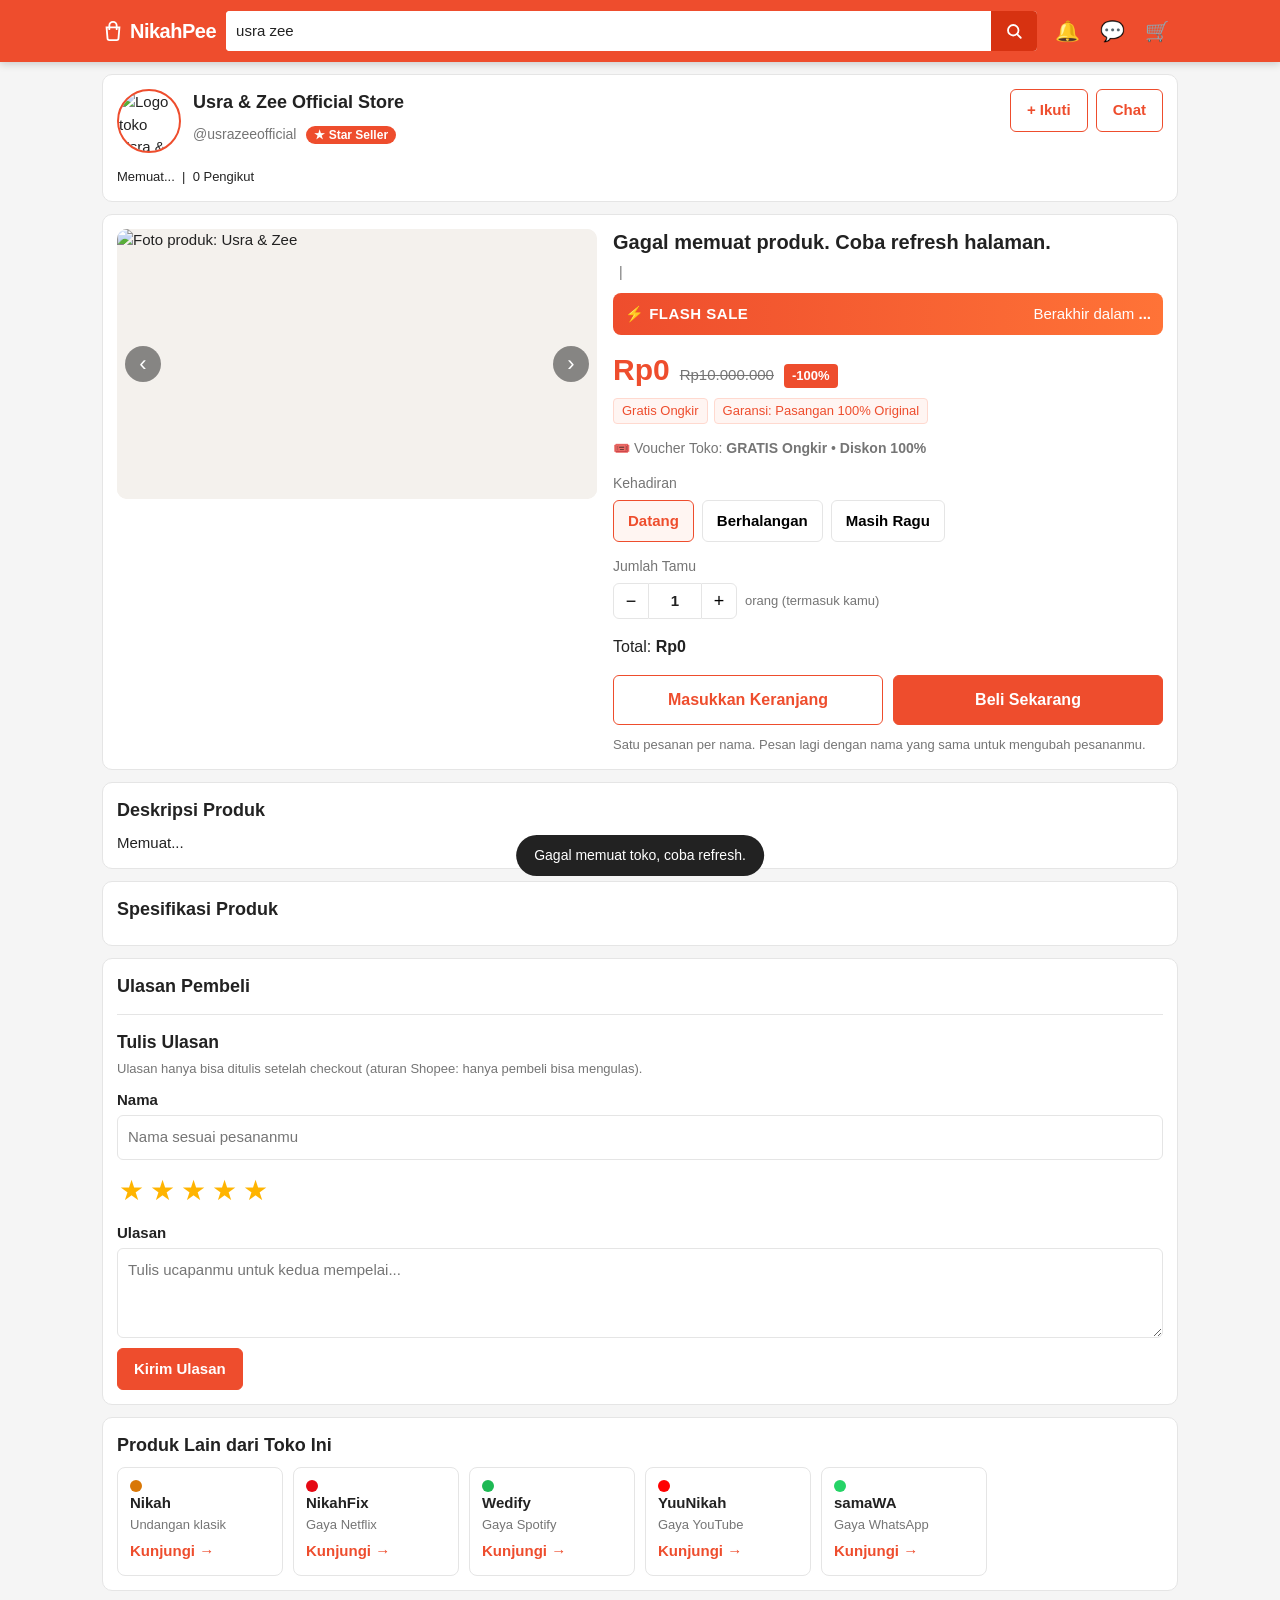
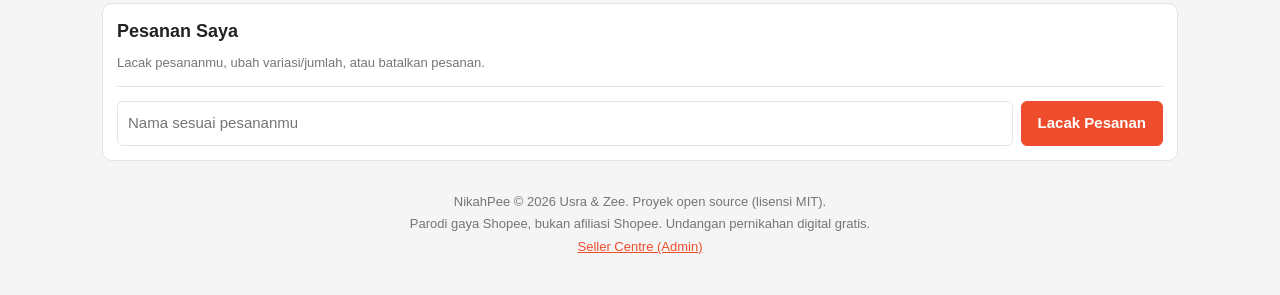
==== index.html @ 41fe7d13 "Initial commit: Shopee-style wedding invitation (fullstack, Vercel Functions + Blob)" ====
<!DOCTYPE html>
<html lang="id">
<head>
<meta charset="UTF-8">
<meta name="viewport" content="width=device-width, initial-scale=1.0">
<title>NikahPee - Usra &amp; Zee Official Store | Undangan Pernikahan Digital Gratis</title>
<meta name="description" content="NikahPee: Undangan pernikahan digital Usra & Zee di toko Shopee gaya. Harga Rp0, diskon 100%, gratis ongkir. Checkout kehadiranmu, tulis ulasan, dan lacak pesananmu.">
<link rel="icon" href="/assets/images/favicon.ico">
<link rel="apple-touch-icon" href="/assets/images/favicon-192.png">
<link rel="stylesheet" href="/css/app.css">
</head>
<body>
<header class="topbar">
  <div class="topbar-inner">
    <a class="logo" href="/">
      <span class="logo-bag" aria-hidden="true">
        <svg viewBox="0 0 24 24" width="22" height="22" fill="none" stroke="white" stroke-width="2" stroke-linecap="round"><path d="M5 8h14l-1 12a2 2 0 0 1-2 2H8a2 2 0 0 1-2-2L5 8z"/><path d="M8 10V6a4 4 0 0 1 8 0v4"/></svg>
      </span>
      <span class="logo-text">NikahPee</span>
    </a>
    <form id="searchForm" class="search" role="search">
      <input id="searchInput" type="search" value="usra zee" placeholder="Cari di toko ini..." aria-label="Cari di toko ini">
      <button type="submit" aria-label="Cari">
        <svg viewBox="0 0 24 24" width="18" height="18" fill="none" stroke="white" stroke-width="2.4" stroke-linecap="round"><circle cx="11" cy="11" r="7"/><path d="M21 21l-4.3-4.3"/></svg>
      </button>
    </form>
    <div class="top-icons">
      <button id="bellBtn" class="icon-btn" type="button" aria-label="Pengumuman toko">🔔</button>
      <button id="chatBtn" class="icon-btn" type="button" aria-label="Chat penjual">💬</button>
      <button id="cartBtn" class="icon-btn" type="button" aria-label="Keranjang">🛒<span id="cartCount" class="badge" hidden>0</span></button>
    </div>
  </div>
  <div id="announcePop" class="announce-pop" hidden>
    <strong>📢 Pengumuman Toko</strong>
    <p id="announceText"></p>
  </div>
</header>

<main>
  <!-- SHOP HEADER -->
  <section class="shop card">
    <img class="shop-avatar" src="/assets/images/favicon-192.png" alt="Logo toko Usra &amp; Zee">
    <div class="shop-info">
      <h1>Usra &amp; Zee Official Store</h1>
      <p class="shop-user">@usrazeeofficial <span class="star-seller">★ Star Seller</span></p>
    </div>
    <div class="shop-actions">
      <button id="followBtn" class="btn btn-outline" type="button">+ Ikuti</button>
      <button id="chatBtn2" class="btn btn-outline" type="button">Chat</button>
    </div>
    <p class="shop-meta"><span id="shopStars" class="stars"></span> <span id="shopRatingText">Memuat...</span> &nbsp;|&nbsp; <span id="followerCount">0</span> Pengikut</p>
  </section>

  <!-- PRODUCT -->
  <section id="product" class="product card">
    <div class="gallery">
      <div class="main-img-wrap">
        <img id="mainImg" class="main-img" src="/assets/images/couple.webp" alt="Foto produk: Usra &amp; Zee">
        <button id="prevImg" class="img-nav prev" type="button" aria-label="Foto sebelumnya">‹</button>
        <button id="nextImg" class="img-nav next" type="button" aria-label="Foto berikutnya">›</button>
      </div>
      <div id="thumbs" class="thumbs"></div>
    </div>
    <div class="buy-box">
      <h2 id="productTitle">Memuat produk...</h2>
      <p class="rating-row"><span id="prodStars" class="stars"></span> <span id="reviewCountText"></span> <span class="sep">|</span> <span id="soldText"></span></p>
      <div class="flash-sale">
        <span class="flash-label">⚡ FLASH SALE</span>
        <span class="flash-timer">Berakhir dalam <strong id="flashTimer">...</strong></span>
      </div>
      <div class="price-row">
        <span id="priceNow" class="price-now">Rp0</span>
        <span id="priceBefore" class="price-before">Rp10.000.000</span>
        <span class="discount-badge">-100%</span>
      </div>
      <p class="ship-row"><span class="ship-badge">Gratis Ongkir</span> <span class="ship-badge">Garansi: Pasangan 100% Original</span></p>
      <p class="voucher-row">🎟️ Voucher Toko: <strong>GRATIS Ongkir</strong> • <strong>Diskon 100%</strong></p>

      <div class="buy-field">
        <span class="field-label">Kehadiran</span>
        <div id="variationRow" class="variation-row" role="radiogroup" aria-label="Kehadiran">
          <button type="button" class="var-btn" data-presence="datang">Datang</button>
          <button type="button" class="var-btn" data-presence="berhalangan">Berhalangan</button>
          <button type="button" class="var-btn" data-presence="ragu">Masih Ragu</button>
        </div>
      </div>
      <div class="buy-field">
        <span class="field-label">Jumlah Tamu</span>
        <div class="qty-row">
          <button id="qtyMinus" type="button" aria-label="Kurangi">−</button>
          <span id="qtyVal">1</span>
          <button id="qtyPlus" type="button" aria-label="Tambah">+</button>
          <span class="qty-note">orang (termasuk kamu)</span>
        </div>
      </div>
      <p class="total-row">Total: <strong>Rp0</strong></p>
      <div class="buy-actions">
        <button id="addCartBtn" class="btn btn-outline btn-big" type="button">Masukkan Keranjang</button>
        <button id="buyNowBtn" class="btn btn-primary btn-big" type="button">Beli Sekarang</button>
      </div>
      <p class="buy-note">Satu pesanan per nama. Pesan lagi dengan nama yang sama untuk mengubah pesananmu.</p>
    </div>
  </section>

  <!-- DESKRIPSI PRODUK -->
  <section class="card section">
    <h2>Deskripsi Produk</h2>
    <p id="descText" class="desc-text">Memuat...</p>
  </section>

  <!-- SPESIFIKASI -->
  <section class="card section">
    <h2>Spesifikasi Produk</h2>
    <table id="specTable" class="spec-table"></table>
  </section>

  <!-- ULASAN -->
  <section id="reviewSection" class="card section">
    <h2>Ulasan Pembeli</h2>
    <div id="reviewSummary" class="review-summary"></div>
    <div id="reviewList" class="review-list"></div>
    <p id="reviewEmpty" class="empty" hidden>Belum ada ulasan. Jadilah yang pertama mengulas toko ini.</p>
    <form id="reviewForm" class="review-form">
      <h3>Tulis Ulasan</h3>
      <p class="form-note">Ulasan hanya bisa ditulis setelah checkout (aturan Shopee: hanya pembeli bisa mengulas).</p>
      <label>Nama
        <input id="rvName" type="text" maxlength="100" placeholder="Nama sesuai pesananmu" required>
      </label>
      <div class="stars-input" role="radiogroup" aria-label="Bintang">
        <button type="button" data-stars="1">★</button>
        <button type="button" data-stars="2">★</button>
        <button type="button" data-stars="3">★</button>
        <button type="button" data-stars="4">★</button>
        <button type="button" data-stars="5">★</button>
      </div>
      <label>Ulasan
        <textarea id="rvText" rows="3" maxlength="500" placeholder="Tulis ucapanmu untuk kedua mempelai..." required></textarea>
      </label>
      <p id="rvError" class="form-error" hidden></p>
      <button type="submit" class="btn btn-primary">Kirim Ulasan</button>
    </form>
  </section>

  <!-- PRODUK LAIN DARI TOKO INI -->
  <section class="card section">
    <h2>Produk Lain dari Toko Ini</h2>
    <div class="other-grid">
      <a class="other-card" href="https://nikah.xsrazy.web.id"><span class="other-dot" style="background:#d97706"></span><strong>Nikah</strong><span>Undangan klasik</span><em>Kunjungi →</em></a>
      <a class="other-card" href="https://nikahfix.xsrazy.web.id"><span class="other-dot" style="background:#e50914"></span><strong>NikahFix</strong><span>Gaya Netflix</span><em>Kunjungi →</em></a>
      <a class="other-card" href="https://wedify.xsrazy.web.id"><span class="other-dot" style="background:#1db954"></span><strong>Wedify</strong><span>Gaya Spotify</span><em>Kunjungi →</em></a>
      <a class="other-card" href="https://yuunikah.xsrazy.web.id"><span class="other-dot" style="background:#ff0000"></span><strong>YuuNikah</strong><span>Gaya YouTube</span><em>Kunjungi →</em></a>
      <a class="other-card" href="https://samawa.xsrazy.web.id"><span class="other-dot" style="background:#25d366"></span><strong>samaWA</strong><span>Gaya WhatsApp</span><em>Kunjungi →</em></a>
    </div>
  </section>

  <!-- PESANAN SAYA -->
  <section id="myOrderSection" class="card section">
    <h2>Pesanan Saya</h2>
    <p class="form-note">Lacak pesananmu, ubah variasi/jumlah, atau batalkan pesanan.</p>
    <form id="lookupForm" class="lookup-form">
      <input id="lookupName" type="text" maxlength="100" placeholder="Nama sesuai pesananmu" required>
      <button type="submit" class="btn btn-primary">Lacak Pesanan</button>
    </form>
    <p id="lookupError" class="form-error" hidden></p>
    <div id="lookupResult"></div>
  </section>

  <footer class="footer">
    <p>NikahPee © 2026 Usra &amp; Zee. Proyek open source (lisensi MIT).</p>
    <p>Parodi gaya Shopee, bukan afiliasi Shopee. Undangan pernikahan digital gratis.</p>
    <p><a href="/dashboard">Seller Centre (Admin)</a></p>
  </footer>
</main>

<!-- CHAT PANEL -->
<div id="chatPanel" class="panel" hidden>
  <div class="panel-box">
    <div class="panel-head">
      <strong>💬 Chat Penjual</strong>
      <button id="chatClose" class="icon-btn" type="button" aria-label="Tutup">✕</button>
    </div>
    <p class="form-note">Pesan ini privat, hanya dibaca penjual (bukan ulasan publik).</p>
    <form id="chatForm">
      <label>Nama
        <input id="chatName" type="text" maxlength="100" placeholder="Namamu" required>
      </label>
      <label>Pesan
        <textarea id="chatText" rows="3" maxlength="500" placeholder="Tulis pesan untuk penjual..." required></textarea>
      </label>
      <button type="submit" class="btn btn-primary">Kirim Pesan</button>
    </form>
  </div>
</div>

<!-- CART DRAWER -->
<div id="cartDrawer" class="panel" hidden>
  <div class="panel-box">
    <div class="panel-head">
      <strong>🛒 Keranjang</strong>
      <button id="cartClose" class="icon-btn" type="button" aria-label="Tutup">✕</button>
    </div>
    <div id="cartItems"></div>
    <p id="cartEmpty" class="empty">Keranjang masih kosong.</p>
  </div>
</div>

<!-- CHECKOUT MODAL -->
<div id="checkoutModal" class="panel" hidden>
  <div class="panel-box wide">
    <div class="panel-head">
      <strong>Checkout</strong>
      <button id="coClose" class="icon-btn" type="button" aria-label="Tutup">✕</button>
    </div>
    <div id="coFormView">
      <p id="coSummary" class="co-summary"></p>
      <form id="checkoutForm">
        <label>Nama Penerima
          <input id="coName" type="text" maxlength="100" placeholder="Nama lengkapmu" required>
        </label>
        <label>Pesan untuk Penjual (opsional)
          <textarea id="coMessage" rows="2" maxlength="500" placeholder="Titip pesan buat kedua mempelai..."></textarea>
        </label>
        <label class="check-row">
          <input id="coGift" type="checkbox"> Tambah Amplop Digital (opsional)
        </label>
        <div id="giftCards" class="gift-cards" hidden></div>
        <p class="co-line">Pengiriman: <strong>Undangan Digital (Gratis Ongkir)</strong></p>
        <p class="co-line">Pembayaran: <strong>Gratis (Rp0)</strong></p>
        <p id="coError" class="form-error" hidden></p>
        <button type="submit" class="btn btn-primary btn-big">Buat Pesanan</button>
      </form>
    </div>
    <div id="coSuccessView" hidden>
      <p class="success-check">✓</p>
      <h3>Pesanan Berhasil Dibuat!</h3>
      <p>Nomor Pesanan: <strong id="coOrderNo"></strong></p>
      <div id="coTracking" class="tracking"></div>
      <div class="buy-actions">
        <button id="coViewOrder" class="btn btn-outline" type="button">Lihat Pesanan Saya</button>
        <button id="coWriteReview" class="btn btn-primary" type="button">Tulis Ulasan</button>
      </div>
    </div>
  </div>
</div>

<div id="toast" class="toast" hidden></div>
<script src="/js/app.js"></script>
</body>
</html>
---- css/app.css ----
:root {
  --orange: #ee4d2d;
  --orange-dark: #d73211;
  --bg: #f5f5f5;
  --card: #fff;
  --line: #e5e5e5;
  --text: #222;
  --muted: #757575;
  --gold: #ffb400;
  --art-bg: #f4f1ed;
  --radius: 10px;
}
* { box-sizing: border-box; }
html { scroll-behavior: smooth; }
body {
  margin: 0;
  background: var(--bg);
  color: var(--text);
  font-family: -apple-system, BlinkMacSystemFont, "Segoe UI", Roboto, Helvetica, Arial, sans-serif;
  font-size: 15px;
  line-height: 1.5;
}
a { color: var(--orange); }
button { font: inherit; cursor: pointer; }
input, textarea { font: inherit; }

/* ---------- header ---------- */
.topbar {
  position: sticky;
  top: 0;
  z-index: 50;
  background: var(--orange);
  color: #fff;
  box-shadow: 0 2px 8px rgba(0,0,0,.18);
}
.topbar-inner {
  max-width: 1100px;
  margin: 0 auto;
  padding: 10px 12px;
  display: flex;
  align-items: center;
  gap: 10px;
}
.logo { display: flex; align-items: center; gap: 6px; color: #fff; text-decoration: none; flex: none; }
.logo-bag { display: inline-flex; }
.logo-text { font-weight: 800; font-size: 20px; letter-spacing: -.5px; }
.search {
  flex: 1;
  display: flex;
  background: #fff;
  border-radius: 4px;
  overflow: hidden;
  min-width: 0;
}
.search input {
  flex: 1;
  min-width: 0;
  border: 0;
  padding: 9px 10px;
  outline: none;
  color: var(--text);
}
.search button {
  border: 0;
  background: var(--orange-dark);
  padding: 0 14px;
  display: inline-flex;
  align-items: center;
}
.top-icons { display: flex; gap: 4px; flex: none; }
.icon-btn {
  position: relative;
  border: 0;
  background: transparent;
  color: #fff;
  font-size: 20px;
  padding: 6px 8px;
  border-radius: 8px;
}
.icon-btn:hover { background: rgba(255,255,255,.18); }
.badge {
  position: absolute;
  top: 0;
  right: 0;
  background: #fff;
  color: var(--orange);
  font-size: 11px;
  font-weight: 800;
  min-width: 18px;
  height: 18px;
  border-radius: 9px;
  display: inline-flex;
  align-items: center;
  justify-content: center;
  padding: 0 4px;
}
.announce-pop {
  max-width: 1100px;
  margin: 0 auto;
  padding: 0 12px 12px;
}
.announce-pop p { margin: 4px 0 0; font-size: 14px; }

/* ---------- layout ---------- */
main { max-width: 1100px; margin: 0 auto; padding: 12px; }
.card {
  background: var(--card);
  border: 1px solid var(--line);
  border-radius: var(--radius);
  padding: 14px;
  margin-bottom: 12px;
}
.section h2, .shop h1 { margin: 0 0 8px; }
.section h2 { font-size: 18px; }

/* ---------- shop header ---------- */
.shop { display: flex; gap: 12px; align-items: flex-start; flex-wrap: wrap; }
.shop-avatar { width: 64px; height: 64px; border-radius: 50%; object-fit: cover; border: 2px solid var(--orange); flex: none; }
.shop-info { flex: 1; min-width: 180px; }
.shop-info h1 { font-size: 18px; }
.shop-user { margin: 0; color: var(--muted); font-size: 14px; }
.star-seller {
  background: var(--orange);
  color: #fff;
  font-size: 12px;
  font-weight: 700;
  padding: 2px 8px;
  border-radius: 20px;
  margin-left: 6px;
  white-space: nowrap;
}
.shop-meta { flex-basis: 100%; margin: 2px 0 0; font-size: 13px; white-space: nowrap; }
.stars { color: var(--gold); letter-spacing: 1px; }
.shop-actions { display: flex; gap: 8px; flex-wrap: wrap; }

/* ---------- buttons ---------- */
.btn {
  border: 1px solid var(--orange);
  background: #fff;
  color: var(--orange);
  border-radius: 6px;
  padding: 9px 16px;
  font-weight: 700;
}
.btn-primary { background: var(--orange); color: #fff; }
.btn-primary:hover { background: var(--orange-dark); }
.btn-outline:hover { background: #fff5f2; }
.btn-big { padding: 12px 18px; font-size: 16px; }
.btn-danger { border-color: #c62828; color: #c62828; }
.btn:disabled { opacity: .55; cursor: default; }

/* ---------- product ---------- */
.product { display: grid; gap: 16px; }
.main-img-wrap {
  position: relative;
  background: var(--art-bg);
  border-radius: var(--radius);
  overflow: hidden;
  aspect-ratio: 16 / 9;
}
.main-img { width: 100%; height: 100%; object-fit: contain; background: var(--art-bg); display: block; }
.img-nav {
  position: absolute;
  top: 50%;
  transform: translateY(-50%);
  width: 36px; height: 36px;
  border: 0; border-radius: 50%;
  background: rgba(0,0,0,.45); color: #fff;
  font-size: 22px; line-height: 1;
}
.img-nav.prev { left: 8px; }
.img-nav.next { right: 8px; }
.thumbs { display: flex; gap: 8px; margin-top: 8px; }
.thumbs img {
  width: 64px; height: 64px;
  object-fit: contain; background: var(--art-bg);
  border: 2px solid var(--line); border-radius: 8px;
  cursor: pointer;
}
.thumbs img.active { border-color: var(--orange); }
.buy-box h2 { font-size: 18px; margin: 0 0 6px; line-height: 1.35; }
.rating-row { margin: 0 0 10px; font-size: 14px; color: var(--muted); }
.sep { margin: 0 6px; }
.flash-sale {
  background: linear-gradient(90deg, var(--orange), #ff7337);
  color: #fff;
  border-radius: 8px;
  padding: 10px 12px;
  display: flex;
  justify-content: space-between;
  gap: 8px;
  flex-wrap: wrap;
  margin-bottom: 12px;
}
.flash-label { font-weight: 800; letter-spacing: .5px; }
.flash-timer { font-variant-numeric: tabular-nums; }
.price-row { display: flex; align-items: baseline; gap: 10px; flex-wrap: wrap; margin-bottom: 6px; }
.price-now { font-size: 30px; font-weight: 800; color: var(--orange); }
.price-before { color: var(--muted); text-decoration: line-through; }
.discount-badge { background: var(--orange); color: #fff; font-size: 13px; font-weight: 800; padding: 2px 8px; border-radius: 4px; }
.ship-row { margin: 4px 0; display: flex; gap: 6px; flex-wrap: wrap; }
.ship-badge { border: 1px solid #ffd9cf; background: #fff5f2; color: var(--orange); font-size: 13px; padding: 2px 8px; border-radius: 4px; }
.voucher-row { color: var(--muted); font-size: 14px; }
.buy-field { margin: 14px 0; }
.field-label { display: block; color: var(--muted); font-size: 14px; margin-bottom: 6px; }
.variation-row { display: flex; gap: 8px; flex-wrap: wrap; }
.var-btn {
  border: 1px solid var(--line);
  background: #fff;
  border-radius: 6px;
  padding: 9px 14px;
  font-weight: 600;
}
.var-btn.selected { border-color: var(--orange); color: var(--orange); background: #fff5f2; }
.qty-row { display: flex; align-items: center; gap: 0; }
.qty-row button {
  width: 36px; height: 36px;
  border: 1px solid var(--line); background: #fff;
  font-size: 18px;
}
.qty-row button:first-child { border-radius: 6px 0 0 6px; }
.qty-row button:last-of-type { border-radius: 0 6px 6px 0; }
#qtyVal {
  width: 52px; height: 36px;
  display: inline-flex; align-items: center; justify-content: center;
  border-top: 1px solid var(--line); border-bottom: 1px solid var(--line);
  font-weight: 700;
}
.qty-note { color: var(--muted); font-size: 13px; margin-left: 8px; }
.total-row { font-size: 16px; }
.buy-actions { display: flex; gap: 10px; flex-wrap: wrap; margin: 10px 0; }
.buy-actions .btn { flex: 1; min-width: 160px; }
.buy-note { color: var(--muted); font-size: 13px; margin: 0; }

/* ---------- desc / specs ---------- */
.desc-text { white-space: pre-wrap; margin: 0; }
.spec-table { border-collapse: collapse; width: 100%; }
.spec-table td { padding: 8px 10px; border-bottom: 1px solid var(--line); vertical-align: top; }
.spec-table td:first-child { color: var(--muted); width: 38%; }

/* ---------- reviews ---------- */
.review-summary { margin-bottom: 12px; }
.dist-row { display: flex; align-items: center; gap: 8px; font-size: 13px; color: var(--muted); margin: 3px 0; }
.dist-bar { flex: 1; height: 8px; background: #eee; border-radius: 4px; overflow: hidden; }
.dist-bar i { display: block; height: 100%; background: var(--gold); }
.review-item { border-top: 1px solid var(--line); padding: 12px 0; }
.review-item:first-child { border-top: 0; }
.review-item .who { font-weight: 700; }
.review-item .when { color: var(--muted); font-size: 13px; margin-left: 6px; }
.review-item p { margin: 4px 0; }
.seller-reply {
  background: #fff5f2;
  border-left: 3px solid var(--orange);
  padding: 8px 10px;
  margin-top: 8px;
  font-size: 14px;
}
.empty { color: var(--muted); }
.review-form, .lookup-form { border-top: 1px solid var(--line); margin-top: 14px; padding-top: 14px; }
.review-form h3 { margin: 0 0 4px; }
.form-note { color: var(--muted); font-size: 13px; margin: 0 0 10px; }
.review-form label, .lookup-form label, #chatForm label, #checkoutForm label { display: block; margin-bottom: 10px; font-weight: 600; }
.review-form input, .review-form textarea,
.lookup-form input, #chatForm input, #chatForm textarea,
#checkoutForm input[type="text"], #checkoutForm textarea {
  display: block;
  width: 100%;
  margin-top: 4px;
  padding: 10px;
  border: 1px solid var(--line);
  border-radius: 6px;
  font-weight: 400;
}
.stars-input { display: flex; gap: 2px; margin: 4px 0 10px; }
.stars-input button {
  border: 0; background: transparent;
  font-size: 28px; color: #ddd; padding: 0 2px;
}
.stars-input button.lit { color: var(--gold); }
.form-error { color: #c62828; background: #fdecea; border-radius: 6px; padding: 8px 10px; }
.form-error a { font-weight: 700; }

/* ---------- other products ---------- */
.other-grid { display: grid; grid-template-columns: repeat(auto-fill, minmax(160px, 1fr)); gap: 10px; }
.other-card {
  display: block;
  border: 1px solid var(--line);
  border-radius: 8px;
  padding: 12px;
  text-decoration: none;
  color: var(--text);
}
.other-card:hover { border-color: var(--orange); }
.other-dot { display: inline-block; width: 12px; height: 12px; border-radius: 50%; margin-right: 6px; }
.other-card span { display: block; color: var(--muted); font-size: 13px; }
.other-card em { display: block; font-style: normal; color: var(--orange); font-weight: 700; margin-top: 6px; }

/* ---------- lookup ---------- */
.lookup-form { display: flex; gap: 8px; flex-wrap: wrap; }
.lookup-form input { flex: 1; min-width: 200px; margin-top: 0; }
.order-card { border: 1px solid var(--line); border-radius: 8px; padding: 12px; margin-top: 12px; }
.order-card h3 { margin: 0 0 6px; }
.order-card p { margin: 3px 0; font-size: 14px; }
.badge-status {
  display: inline-block;
  font-size: 12px; font-weight: 800;
  padding: 2px 10px; border-radius: 20px;
  background: #e8f5e9; color: #2e7d32;
}
.badge-status.pending { background: #fff8e1; color: #e65100; }
.badge-status.cancelled { background: #fdecea; color: #c62828; }
.tracking { display: flex; gap: 0; margin: 12px 0; flex-wrap: wrap; }
.track-step {
  flex: 1; min-width: 120px;
  text-align: center;
  font-size: 13px;
  padding: 8px 4px;
  border-top: 3px solid #ddd;
  color: var(--muted);
}
.track-step.done { border-color: #2e7d32; color: #2e7d32; font-weight: 700; }
.track-step .dot { display: block; font-size: 18px; }

/* ---------- panels / modal / drawer ---------- */
.panel {
  position: fixed;
  inset: 0;
  z-index: 100;
  background: rgba(0,0,0,.5);
  display: flex;
  align-items: flex-start;
  justify-content: center;
  padding: 16px;
  overflow-y: auto;
}
.panel-box {
  background: #fff;
  border-radius: 12px;
  padding: 16px;
  width: 100%;
  max-width: 480px;
  margin-top: 8vh;
}
.panel-box.wide { max-width: 560px; }
.panel-head { display: flex; justify-content: space-between; align-items: center; margin-bottom: 10px; }
.panel-head .icon-btn { color: var(--text); }
.cart-item {
  display: flex; justify-content: space-between; align-items: center;
  gap: 8px; border: 1px solid var(--line); border-radius: 8px;
  padding: 10px; margin-bottom: 8px;
}
.cart-item p { margin: 0; font-size: 14px; }
.co-summary { background: #fff5f2; border-radius: 8px; padding: 10px 12px; }
.check-row { display: flex; align-items: center; gap: 8px; font-weight: 600; }
.gift-cards { display: grid; gap: 8px; margin: 8px 0 12px; }
.gift-card {
  display: flex; justify-content: space-between; align-items: center; gap: 8px;
  border: 1px solid var(--line); border-radius: 8px; padding: 10px 12px;
}
.gift-card p { margin: 0; font-size: 14px; }
.co-line { font-size: 14px; }
.success-check {
  width: 56px; height: 56px;
  margin: 0 auto 8px;
  background: #e8f5e9; color: #2e7d32;
  border-radius: 50%;
  display: flex; align-items: center; justify-content: center;
  font-size: 30px; font-weight: 800;
}
#coSuccessView { text-align: center; }
#coSuccessView .buy-actions { justify-content: center; }

/* ---------- toast / footer ---------- */
.toast {
  position: fixed;
  left: 50%; bottom: 24px;
  transform: translateX(-50%);
  z-index: 200;
  background: #222; color: #fff;
  padding: 10px 18px;
  border-radius: 24px;
  font-size: 14px;
  max-width: calc(100vw - 32px);
  text-align: center;
}
.footer { text-align: center; color: var(--muted); font-size: 13px; padding: 16px 0 24px; }
.footer p { margin: 3px 0; }

@media (min-width: 900px) {
  .product { grid-template-columns: minmax(0, 480px) 1fr; align-items: start; }
  .buy-box h2 { font-size: 20px; }
}

/* hidden must win over author display rules (.panel{display:flex}, .gift-cards{display:grid});
   otherwise the browser's default [hidden]{display:none} is overridden and hidden panels stay visible. */
[hidden] { display: none !important; }
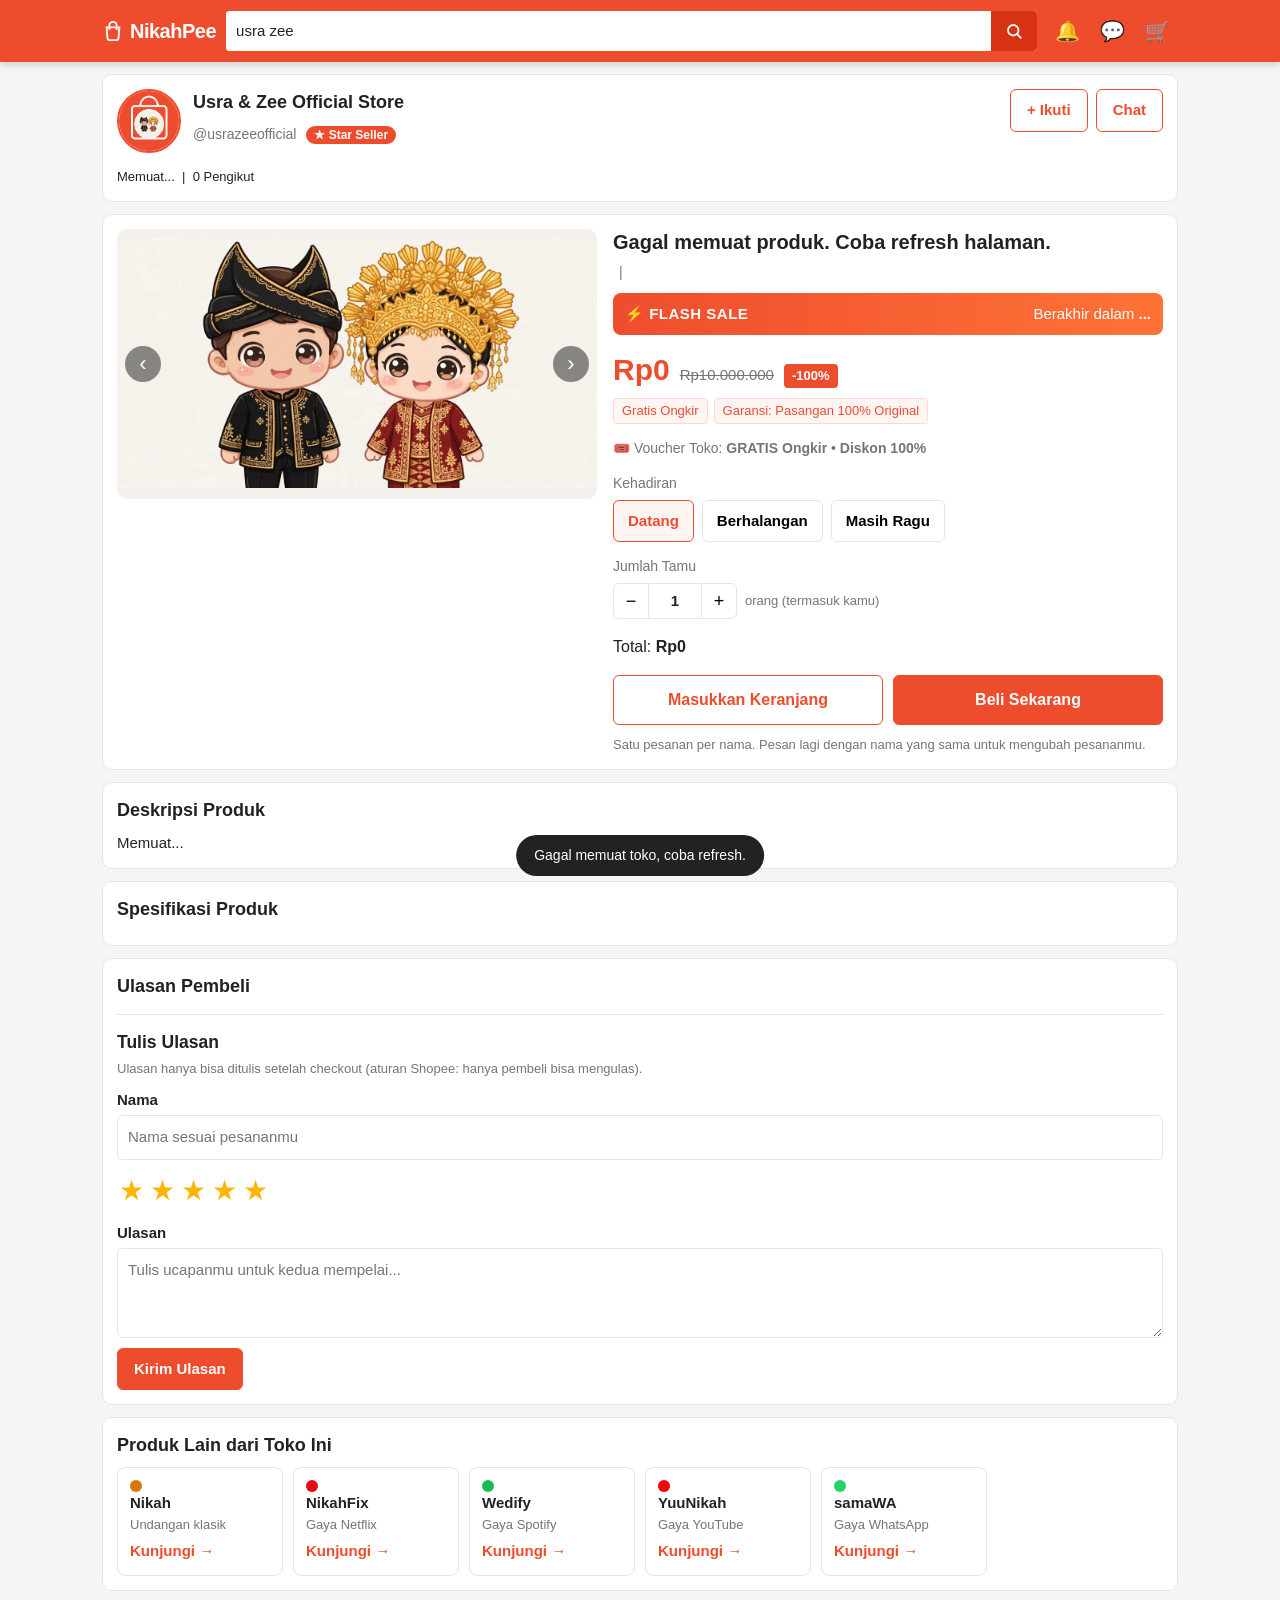
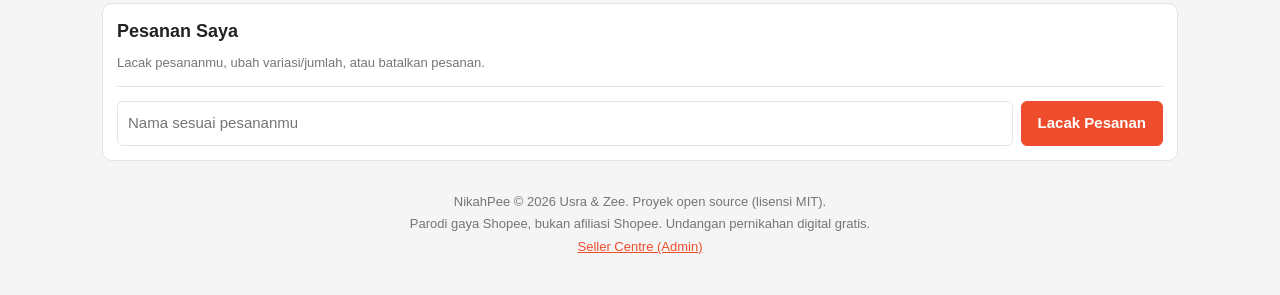
==== commit 464b645a: "Add OG/Twitter/canonical SEO metadata + OG image" ====
--- a/index.html
+++ b/index.html
@@ -5,6 +5,21 @@
 <meta name="viewport" content="width=device-width, initial-scale=1.0">
 <title>NikahPee - Usra &amp; Zee Official Store | Undangan Pernikahan Digital Gratis</title>
 <meta name="description" content="NikahPee: Undangan pernikahan digital Usra & Zee di toko Shopee gaya. Harga Rp0, diskon 100%, gratis ongkir. Checkout kehadiranmu, tulis ulasan, dan lacak pesananmu.">
+<link rel="canonical" href="https://nikahpee.xsrazy.web.id/">
+<meta property="og:type" content="website">
+<meta property="og:locale" content="id_ID">
+<meta property="og:site_name" content="NikahPee">
+<meta property="og:title" content="NikahPee - Usra &amp; Zee Official Store | Undangan Pernikahan Digital Gratis">
+<meta property="og:description" content="NikahPee: Undangan pernikahan digital Usra & Zee di toko Shopee gaya. Harga Rp0, diskon 100%, gratis ongkir. Checkout kehadiranmu, tulis ulasan, dan lacak pesananmu.">
+<meta property="og:url" content="https://nikahpee.xsrazy.web.id/">
+<meta property="og:image" content="https://nikahpee.xsrazy.web.id/assets/images/og-image.jpg">
+<meta property="og:image:width" content="1200">
+<meta property="og:image:height" content="630">
+<meta property="og:image:type" content="image/jpeg">
+<meta name="twitter:card" content="summary_large_image">
+<meta name="twitter:title" content="NikahPee - Usra &amp; Zee Official Store | Undangan Pernikahan Digital Gratis">
+<meta name="twitter:description" content="NikahPee: Undangan pernikahan digital Usra & Zee di toko Shopee gaya. Harga Rp0, diskon 100%, gratis ongkir. Checkout kehadiranmu, tulis ulasan, dan lacak pesananmu.">
+<meta name="twitter:image" content="https://nikahpee.xsrazy.web.id/assets/images/og-image.jpg">
 <link rel="icon" href="/assets/images/favicon.ico">
 <link rel="apple-touch-icon" href="/assets/images/favicon-192.png">
 <link rel="stylesheet" href="/css/app.css">
